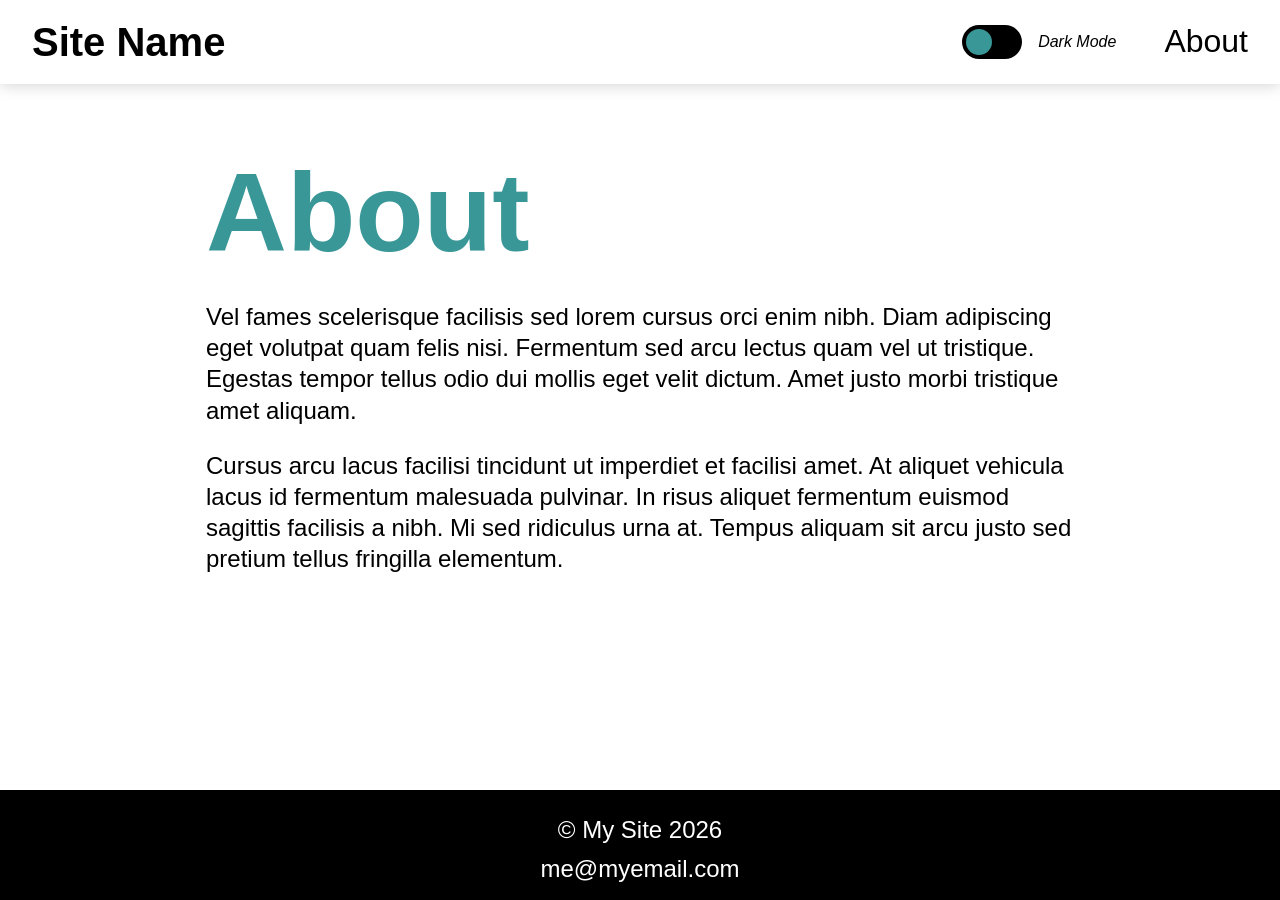
==== about/index.html @ cb4a4d49 "Revise portfolio style and layout" ====
<!DOCTYPE html>
<html lang="en-GB">
<head>
    <meta charset="UTF-8">
    <meta name="viewport" content="width=device-width, initial-scale=1.0">
    <title>About - My Site</title>
    <link rel="stylesheet" href="../styles.css">
        <script src="../scripts.js" defer></script>
</head>
<body class="page-project">

    <header>
        <a href="/">Site Name</a>

        <div class="header-right">
            <div class="theme-switch-wrapper">
                <label class="theme-switch" for="checkbox">
                    <input type="checkbox" id="checkbox" />
                    <div class="slider round"></div>
                </label>
                <em>Dark Mode</em>
            </div>
            <a href="/about">About</a>
        </div>
    </header>

    <main>
          <h1>About</h1>
          <p>Vel fames scelerisque facilisis sed lorem cursus orci enim nibh. Diam adipiscing eget volutpat quam felis nisi. Fermentum sed arcu lectus quam vel ut tristique. Egestas tempor tellus odio dui mollis eget velit dictum. Amet justo morbi tristique amet aliquam.</p>

          <p>Cursus arcu lacus facilisi tincidunt ut imperdiet et facilisi amet. At aliquet vehicula lacus id fermentum malesuada pulvinar. In risus aliquet fermentum euismod sagittis facilisis a nibh. Mi sed ridiculus urna at. Tempus aliquam sit arcu justo sed pretium tellus fringilla elementum.</p>
    </main>

    <footer>
        <p>&copy; My Site 2026</p>
        <p><a href="mailto:me@myemail.com">me@myemail.com</a></p>
    </footer>
    
</body>
</html>
---- styles.css ----
/* Set our reusable variables on :root */
:root {
    --brand-1: #399798;
    --white: white;
    --black: black;
    --opacity-light: rgba(255, 255, 255, 0.5);
    --opacity-dark: rgba(000, 000, 000, 0.2);
}

[data-theme="dark"] {
    --brand-1: #45b6b8;
    --white: black;
    --black: white;
    --opacity-light: rgba(000, 000, 000, 0.5);
    --opacity-dark: rgba(000, 000, 000, 0.2);
}

/* Change the box model from the annoying default to the preferred usage*/
html {
    box-sizing: border-box;
    font-family: sans-serif;
}

*,
*::before,
*::after {
    box-sizing: inherit;
}

/* Get rid of the default margin on the body */
body {
    margin: 0;
    display: flex;
    flex-direction: column;
    min-height: 100vh;
    background: var(--white);
}

main {
    flex: 1;
}

/* Styles for basic tags */
h1 {
    font-size: 4rem;
    /* 96px */
    margin: 0;
}

h2 {
    font-size: 3rem;
    color: var(--black)
}

h3 {
    font-size: 2rem;
}

p,
a {
    font-weight: 400;
    font-size: 1.5rem;
    line-height: 1.3;
}

a {
    display: inline-block;
    text-decoration: none;
    position: relative;
}

a::after {
    position: absolute;
    content: '';
    width: 100%;
    height: 3px;
    bottom: 0;
    left: 0;
}

a:hover::after {
    background: currentColor;
}

p {
    margin-top: 1.5rem;
}

img {
    display: block;
}

/* Our header styles */
header {
    padding: 1rem 2rem;
    box-shadow: 0px 0px 1rem var(--opacity-dark);
    background: var(--opacity-light);
    display: flex;
    flex-direction: column;
    justify-content: space-between;
    align-items: center;
    gap: 0.5rem;
    top: 0;
    backdrop-filter: blur(10px);

    em {
        color: var(--black);
    }

    a {
        color: var(--black);
        font-size: 2rem;
    }

    a:first-child {
        font-weight: bold;
        font-size: 2.5rem;
    }
}

/* Our banner styles */
.banner {
    color: var(--brand-1);
    text-align: center;
    margin: 3rem 1rem;
    padding: 4rem 3rem;
    min-height: 500px;
    border: solid 1rem var(--brand-1);
    display: flex;
    flex-direction: column;
    align-items: center;
    justify-content: center;

    >* {
        max-width: 900px;
    }

    strong {
        font-size: 2rem;
    }
}

/* Our projects styles */
.projects {
    /* Set the color as far up as possible, so child elements inherit (no need to add the rule to all the child elements, except for the a tag, because that has its own default colour) */
    color: var(--brand-1);

    h2 {
        text-align: center;
        padding: 0;
        margin: 0;
    }

    h3 {
        margin: 0;
    }

    ul {
        margin: 0 1rem 3rem;
        padding: 3rem 0;
        display: flex;
        flex-direction: column;
        gap: 2rem;
    }

    li {
        list-style: none;
        display: grid;
        grid-template-columns: 1fr;
        overflow: hidden;

        div {
            background: var(--black);
            padding: 2rem;
            display: flex;
            align-items: center;
            justify-content: center;
        }
    }

    a {
        color: var(--white);
    }

    img {
        width: 100%;
        aspect-ratio: 4/3;
        object-fit: cover;
    }
}

/* Styles for our project detail page */
.page-project {
    background-color: var(--white);
    color: var(--black);

    /* This selects all child elements of an element with the .project-detail class*/
    main {
        max-width: 900px;
        margin: 0 auto;
        padding: 4rem 1rem;
    }

    h1 {
        color: var(--brand-1);
    }

    img {
        width: 100%;
        margin-top: 2rem;
    }
}

/* Our footer styles */
footer {
    background: var(--black);
    display: flex;
    flex-direction: column;
    align-items: center;
    color: var(--white);
    padding: 1rem;

    p {
        margin: 0.5rem 0 0 0;
    }

    a {
        color: var(--white);
    }
}

.header-right {
    display: flex;
    gap: 1rem;
    flex-direction: column;
    align-items: center;
}


/*Simple css to style it like a toggle switch*/
.theme-switch-wrapper {
  display: flex;
  align-items: center;

  em {
    margin-left: 1rem;
    font-size: 1rem;
  }
}
.theme-switch {
  display: inline-block;
  height: 34px;
  position: relative;
  width: 60px;
}

.theme-switch input {
  display:none;
}

.slider {
  background-color: var(--black);
  bottom: 0;
  cursor: pointer;
  left: 0;
  position: absolute;
  right: 0;
  top: 0;
  transition: .4s;
}

.slider:before {
  background-color: var(--brand-1);
  bottom: 4px;
  content: "";
  height: 26px;
  left: 4px;
  position: absolute;
  transition: .4s;
  width: 26px;
}

input:checked + .slider {
  background-color: var(--black);
}

input:checked + .slider:before {
  transform: translateX(26px);
}

.slider.round {
  border-radius: 34px;
}

.slider.round:before {
  border-radius: 50%;
}

/* Media query breakpoint - I am going 'mobile first' here: all the above styles work on mobile
These styles are only for viewports of 720px up */
@media screen and (min-width: 720px) {
    h1 {
        font-size: 7rem;
        /* 96px */
        margin: 0;
    }

    h2 {
        font-size: 4rem;
    }

    h3 {
        font-size: 3rem;
    }

    header {
            flex-direction: row;
                position: sticky;
    }

    .projects li {
        grid-template-columns: 1fr 1fr;
    }

    .header-right {
        flex-direction: row;
        gap: 3rem;
    }
}
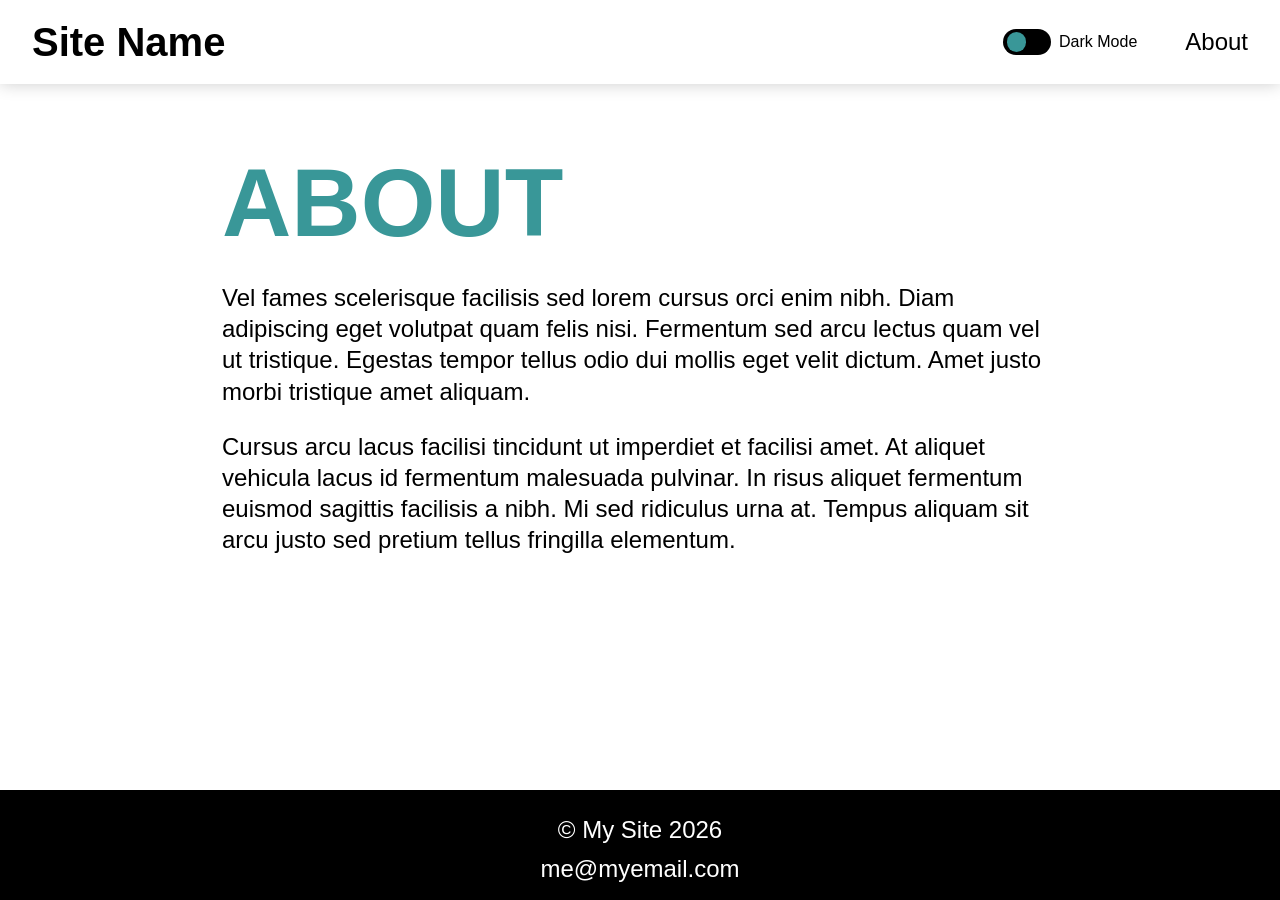
==== commit d449ea75: "Update styles and layout" ====
--- a/about/index.html
+++ b/about/index.html
@@ -1,40 +1,46 @@
 <!DOCTYPE html>
 <html lang="en-GB">
+
 <head>
     <meta charset="UTF-8">
     <meta name="viewport" content="width=device-width, initial-scale=1.0">
     <title>About - My Site</title>
     <link rel="stylesheet" href="../styles.css">
-        <script src="../scripts.js" defer></script>
+    <script src="../scripts.js" defer></script>
 </head>
+
 <body class="page-project">
 
     <header>
         <a href="/">Site Name</a>
 
         <div class="header-right">
-            <div class="theme-switch-wrapper">
-                <label class="theme-switch" for="checkbox">
-                    <input type="checkbox" id="checkbox" />
-                    <div class="slider round"></div>
-                </label>
-                <em>Dark Mode</em>
-            </div>
+            <label class="theme-switch" for="checkbox">
+                <input type="checkbox" id="checkbox" />
+                <div class="slider"></div>
+                <span>Dark Mode</span>
+            </label>
+
             <a href="/about">About</a>
         </div>
     </header>
 
     <main>
-          <h1>About</h1>
-          <p>Vel fames scelerisque facilisis sed lorem cursus orci enim nibh. Diam adipiscing eget volutpat quam felis nisi. Fermentum sed arcu lectus quam vel ut tristique. Egestas tempor tellus odio dui mollis eget velit dictum. Amet justo morbi tristique amet aliquam.</p>
+        <h1>About</h1>
+        <p>Vel fames scelerisque facilisis sed lorem cursus orci enim nibh. Diam adipiscing eget volutpat quam felis
+            nisi. Fermentum sed arcu lectus quam vel ut tristique. Egestas tempor tellus odio dui mollis eget velit
+            dictum. Amet justo morbi tristique amet aliquam.</p>
 
-          <p>Cursus arcu lacus facilisi tincidunt ut imperdiet et facilisi amet. At aliquet vehicula lacus id fermentum malesuada pulvinar. In risus aliquet fermentum euismod sagittis facilisis a nibh. Mi sed ridiculus urna at. Tempus aliquam sit arcu justo sed pretium tellus fringilla elementum.</p>
+        <p>Cursus arcu lacus facilisi tincidunt ut imperdiet et facilisi amet. At aliquet vehicula lacus id fermentum
+            malesuada pulvinar. In risus aliquet fermentum euismod sagittis facilisis a nibh. Mi sed ridiculus urna at.
+            Tempus aliquam sit arcu justo sed pretium tellus fringilla elementum.</p>
     </main>
 
     <footer>
         <p>&copy; My Site 2026</p>
         <p><a href="mailto:me@myemail.com">me@myemail.com</a></p>
     </footer>
-    
+
 </body>
+
 </html>
--- a/styles.css
+++ b/styles.css
@@ -1,18 +1,17 @@
 /* Set our reusable variables on :root */
 :root {
     --brand-1: #399798;
-    --white: white;
-    --black: black;
-    --opacity-light: rgba(255, 255, 255, 0.5);
-    --opacity-dark: rgba(000, 000, 000, 0.2);
+    --colour-surface: white;
+    --colour-ink: black;
+    --colour-header-surface: rgba(255, 255, 255, 0.5);
+    --colour-shadow: rgba(0, 0, 0, 0.2);
 }
 
 [data-theme="dark"] {
     --brand-1: #45b6b8;
-    --white: black;
-    --black: white;
-    --opacity-light: rgba(000, 000, 000, 0.5);
-    --opacity-dark: rgba(000, 000, 000, 0.2);
+    --colour-surface: black;
+    --colour-ink: white;
+    --colour-header-surface: rgba(0, 0, 0, 0.5);
 }
 
 /* Change the box model from the annoying default to the preferred usage*/
@@ -33,7 +32,7 @@
     display: flex;
     flex-direction: column;
     min-height: 100vh;
-    background: var(--white);
+    background: var(--colour-surface);
 }
 
 main {
@@ -42,14 +41,15 @@
 
 /* Styles for basic tags */
 h1 {
-    font-size: 4rem;
+    font-size: 3rem;
     /* 96px */
     margin: 0;
+    text-transform: uppercase;
 }
 
 h2 {
     font-size: 3rem;
-    color: var(--black)
+    color: var(--colour-ink);
 }
 
 h3 {
@@ -82,6 +82,11 @@
     background: currentColor;
 }
 
+a:focus-visible {
+    outline: 2px solid currentColor;
+    outline-offset: 3px;
+}
+
 p {
     margin-top: 1.5rem;
 }
@@ -93,8 +98,8 @@
 /* Our header styles */
 header {
     padding: 1rem 2rem;
-    box-shadow: 0px 0px 1rem var(--opacity-dark);
-    background: var(--opacity-light);
+    box-shadow: 0px 0px 1rem var(--colour-shadow);
+    background: var(--colour-header-surface);
     display: flex;
     flex-direction: column;
     justify-content: space-between;
@@ -103,18 +108,18 @@
     top: 0;
     backdrop-filter: blur(10px);
 
-    em {
-        color: var(--black);
+    span {
+        color: var(--colour-ink);
     }
 
     a {
-        color: var(--black);
-        font-size: 2rem;
+        color: var(--colour-ink);
+        font-size: 1rem;
     }
 
     a:first-child {
         font-weight: bold;
-        font-size: 2.5rem;
+        font-size: 1.5rem;
     }
 }
 
@@ -131,8 +136,12 @@
     align-items: center;
     justify-content: center;
 
-    >* {
-        max-width: 900px;
+    >h1 {
+        max-width: 1200px;
+    }
+
+    >p {
+        max-width: 980px;
     }
 
     strong {
@@ -168,18 +177,19 @@
         display: grid;
         grid-template-columns: 1fr;
         overflow: hidden;
-
-        div {
-            background: var(--black);
-            padding: 2rem;
-            display: flex;
-            align-items: center;
-            justify-content: center;
-        }
+    }
+
+    div {
+        background: var(--colour-ink);
+        padding: 2rem;
+        display: flex;
+        align-items: center;
+        justify-content: center;
+        text-align: center;
     }
 
     a {
-        color: var(--white);
+        color: var(--colour-surface);
     }
 
     img {
@@ -191,8 +201,8 @@
 
 /* Styles for our project detail page */
 .page-project {
-    background-color: var(--white);
-    color: var(--black);
+    background-color: var(--colour-surface);
+    color: var(--colour-ink);
 
     /* This selects all child elements of an element with the .project-detail class*/
     main {
@@ -213,19 +223,19 @@
 
 /* Our footer styles */
 footer {
-    background: var(--black);
-    display: flex;
-    flex-direction: column;
-    align-items: center;
-    color: var(--white);
-    padding: 1rem;
+    background: var(--colour-ink);
+    display: flex;
+    flex-direction: column;
+    align-items: center;
+    color: var(--colour-surface);
+    padding: 1rem 2rem;
 
     p {
         margin: 0.5rem 0 0 0;
     }
 
     a {
-        color: var(--white);
+        color: var(--colour-surface);
     }
 }
 
@@ -237,63 +247,62 @@
 }
 
 
-/*Simple css to style it like a toggle switch*/
-.theme-switch-wrapper {
-  display: flex;
-  align-items: center;
-
-  em {
-    margin-left: 1rem;
-    font-size: 1rem;
-  }
-}
+/*toggle switch*/
 .theme-switch {
-  display: inline-block;
-  height: 34px;
-  position: relative;
-  width: 60px;
+    display: flex;
+    align-items: center;
+    height: 2rem;
+    gap: 0.5rem;
+    width: auto;
+    position: relative;
 }
 
 .theme-switch input {
-  display:none;
+    position: absolute;
+    width: 1px;
+    height: 1px;
+    padding: 0;
+    margin: -1px;
+    overflow: hidden;
+    clip: rect(0, 0, 0, 0);
+    clip-path: inset(50%);
+    white-space: nowrap;
+    border: 0;
 }
 
 .slider {
-  background-color: var(--black);
-  bottom: 0;
-  cursor: pointer;
-  left: 0;
-  position: absolute;
-  right: 0;
-  top: 0;
-  transition: .4s;
+    background-color: var(--colour-ink);
+    cursor: pointer;
+    width: 3rem;
+    height: 1.6rem;
+    position: relative;
+    transition: .4s;
+    border-radius: 1rem;
 }
 
 .slider:before {
-  background-color: var(--brand-1);
-  bottom: 4px;
-  content: "";
-  height: 26px;
-  left: 4px;
-  position: absolute;
-  transition: .4s;
-  width: 26px;
-}
-
-input:checked + .slider {
-  background-color: var(--black);
-}
-
-input:checked + .slider:before {
-  transform: translateX(26px);
-}
-
-.slider.round {
-  border-radius: 34px;
-}
-
-.slider.round:before {
-  border-radius: 50%;
+    background-color: var(--brand-1);
+    bottom: 0.2rem;
+    content: "";
+    height: 1.2rem;
+    width: 1.2rem;
+    left: 0.25rem;
+    position: absolute;
+    transition: .4s;
+    border-radius: 50%;
+}
+
+.theme-switch input:checked+.slider {
+    background-color: var(--colour-ink);
+}
+
+.theme-switch input:focus-visible+.slider {
+    outline: 2px solid currentColor;
+    outline-offset: 3px;
+}
+
+.theme-switch input:checked+.slider:before {
+    transform: translateX(1.25rem);
 }
 
 /* Media query breakpoint - I am going 'mobile first' here: all the above styles work on mobile
@@ -314,8 +323,24 @@
     }
 
     header {
-            flex-direction: row;
-                position: sticky;
+        flex-direction: row;
+        position: sticky;
+
+        a {
+            font-size: 1.5rem;
+        }
+
+        a:first-child {
+            font-size: 2.5rem;
+        }
+    }
+
+    .banner {
+            margin: 3rem 2rem;
+    }
+
+    .projects ul {
+        margin: 0 2rem 3rem;
     }
 
     .projects li {
@@ -326,4 +351,13 @@
         flex-direction: row;
         gap: 3rem;
     }
+
+    .page-project {
+        main {
+             padding: 4rem 2rem;
+        }
+        h1 {
+            font-size: 6rem;
+        }
+    }
 }
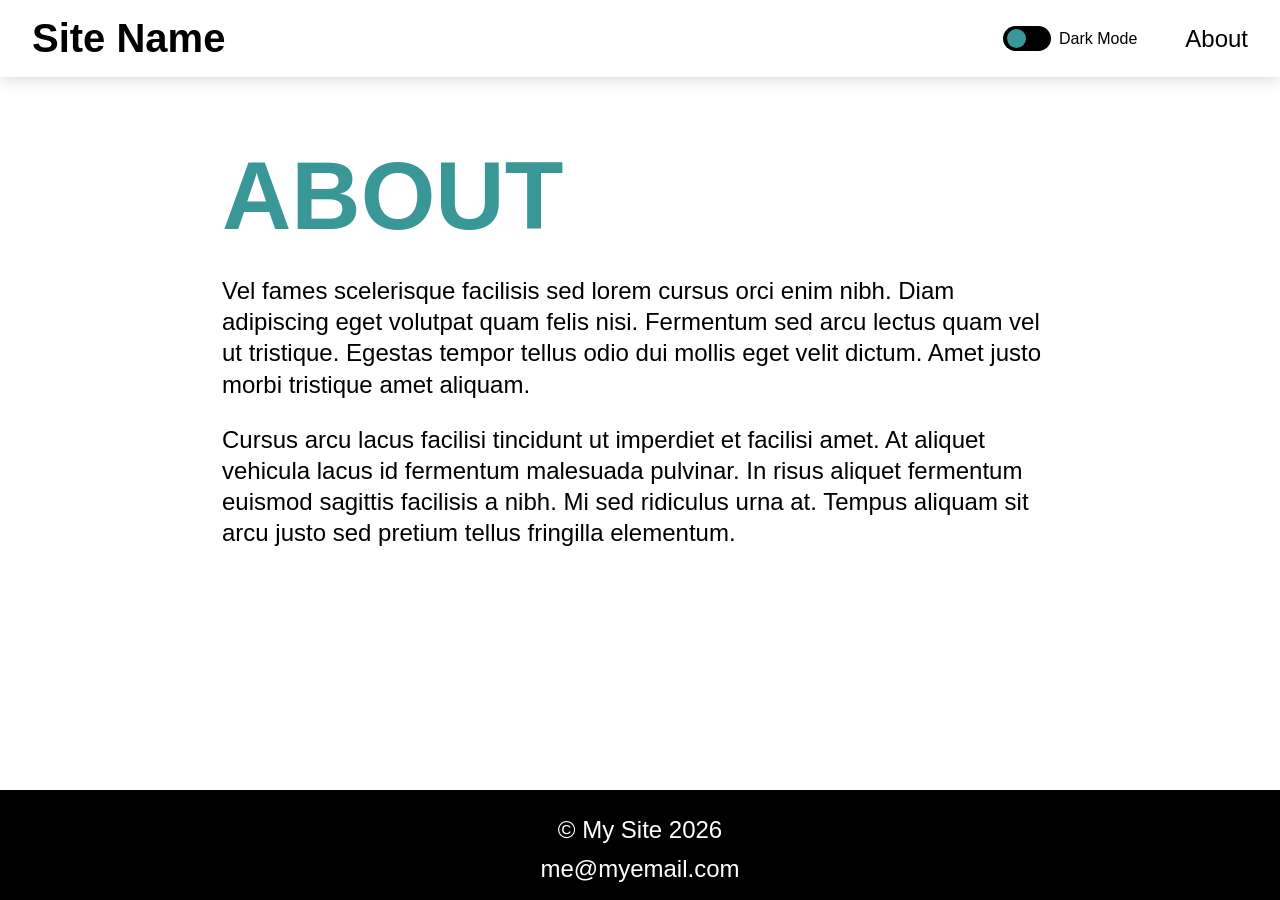
==== commit 4ea308fc: "Tweaks to link styles" ====
--- a/about/index.html
+++ b/about/index.html
@@ -12,7 +12,7 @@
 <body class="page-project">
 
     <header>
-        <a href="/">Site Name</a>
+        <a href="../">Site Name</a>
 
         <div class="header-right">
             <label class="theme-switch" for="checkbox">
@@ -21,7 +21,7 @@
                 <span>Dark Mode</span>
             </label>
 
-            <a href="/about">About</a>
+            <a href="../about/">About</a>
         </div>
     </header>
 
--- a/styles.css
+++ b/styles.css
@@ -56,30 +56,25 @@
     font-size: 2rem;
 }
 
-p,
-a {
+p {
     font-weight: 400;
     font-size: 1.5rem;
     line-height: 1.3;
 }
 
 a {
-    display: inline-block;
+    display: inline;
     text-decoration: none;
     position: relative;
-}
-
-a::after {
-    position: absolute;
-    content: '';
-    width: 100%;
-    height: 3px;
-    bottom: 0;
-    left: 0;
-}
-
-a:hover::after {
-    background: currentColor;
+    background-image: linear-gradient(currentColor, currentColor);
+    background-position: 0 100%;
+    background-repeat: no-repeat;
+    background-size: 0% 3px;
+    transition: background-size 0.3s ease;
+}
+
+a:hover {
+    background-size: 100% 3px;
 }
 
 a:focus-visible {
@@ -194,7 +189,7 @@
 
     img {
         width: 100%;
-        aspect-ratio: 4/3;
+        height: 100%;
         object-fit: cover;
     }
 }
@@ -336,16 +331,23 @@
     }
 
     .banner {
-            margin: 3rem 2rem;
-    }
-
-    .projects ul {
-        margin: 0 2rem 3rem;
-    }
-
-    .projects li {
-        grid-template-columns: 1fr 1fr;
-    }
+        margin: 3rem 2rem;
+    }
+
+    .projects {
+        img {
+            min-height: 420px;
+        }
+
+        ul {
+            margin: 0 2rem 3rem;
+        }
+
+        li {
+            grid-template-columns: 1fr 1fr;
+        }
+    }
+
 
     .header-right {
         flex-direction: row;
@@ -354,8 +356,9 @@
 
     .page-project {
         main {
-             padding: 4rem 2rem;
-        }
+            padding: 4rem 2rem;
+        }
+
         h1 {
             font-size: 6rem;
         }
